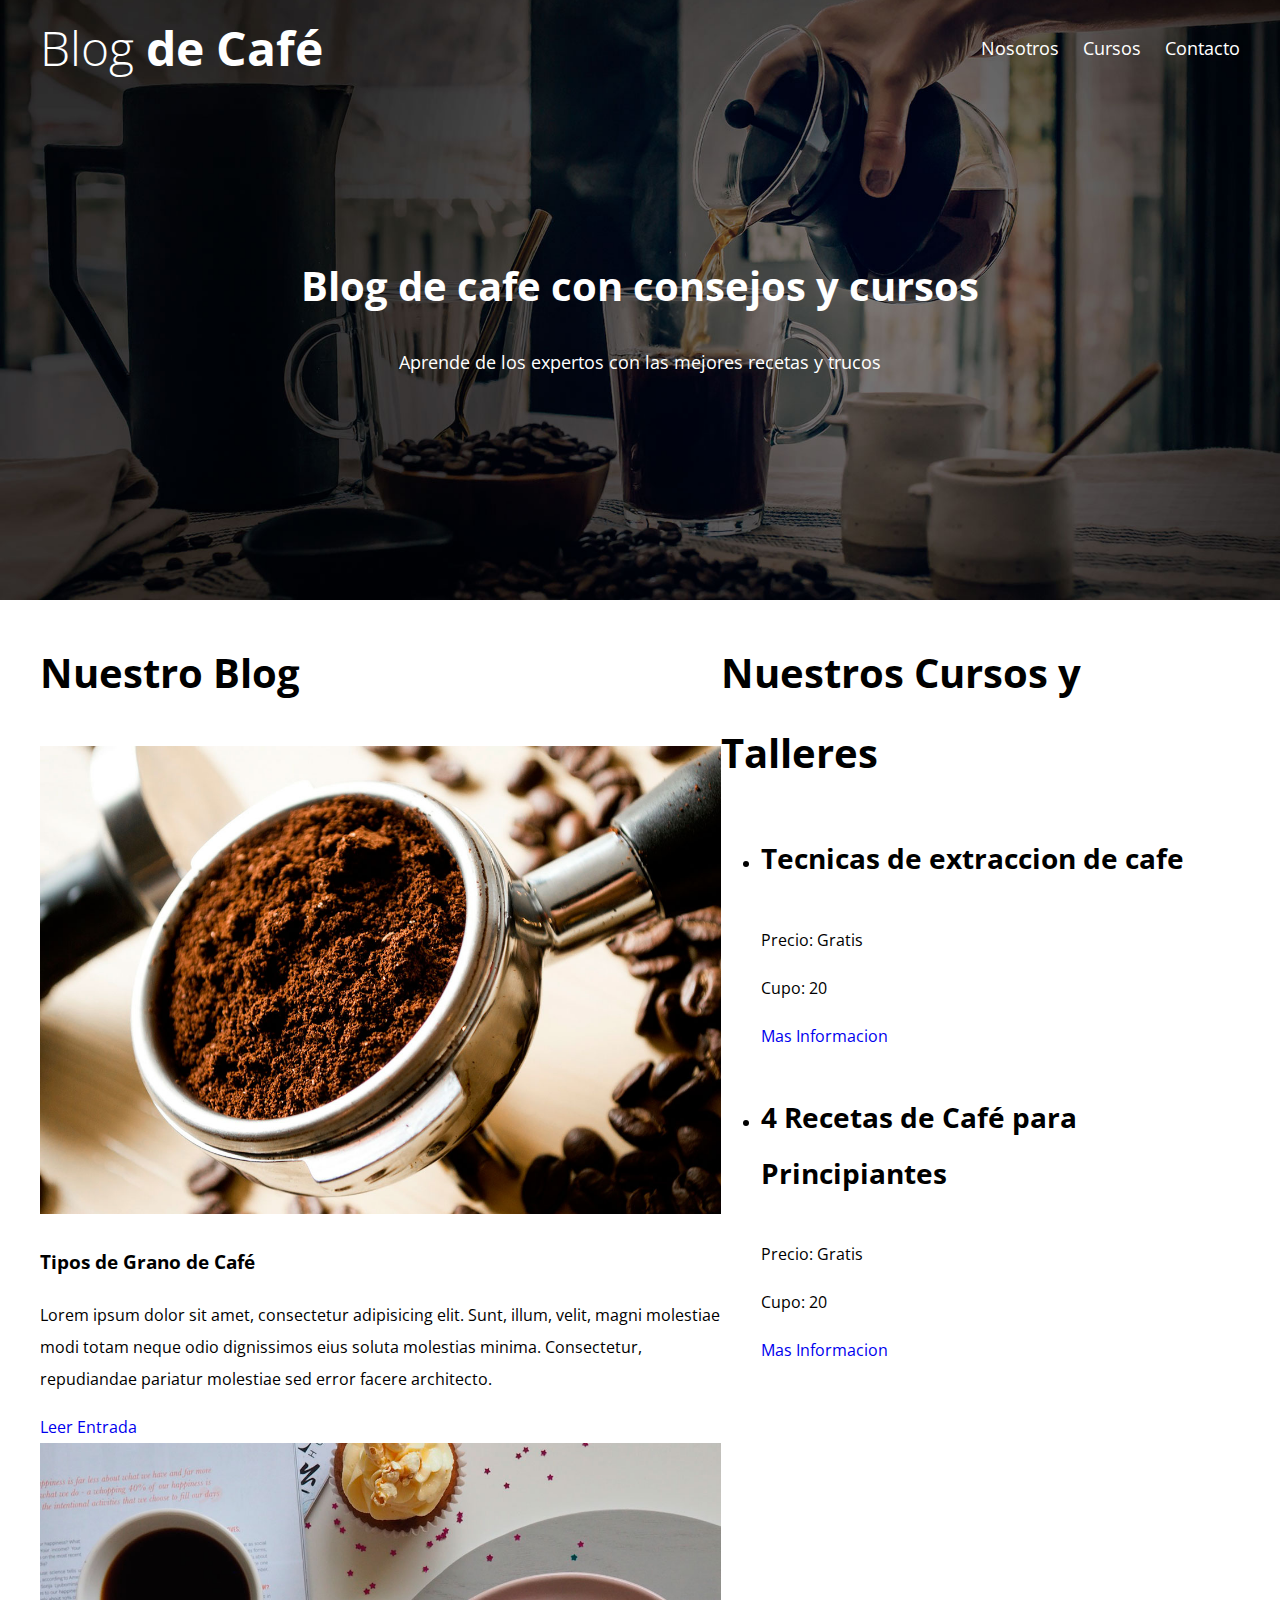
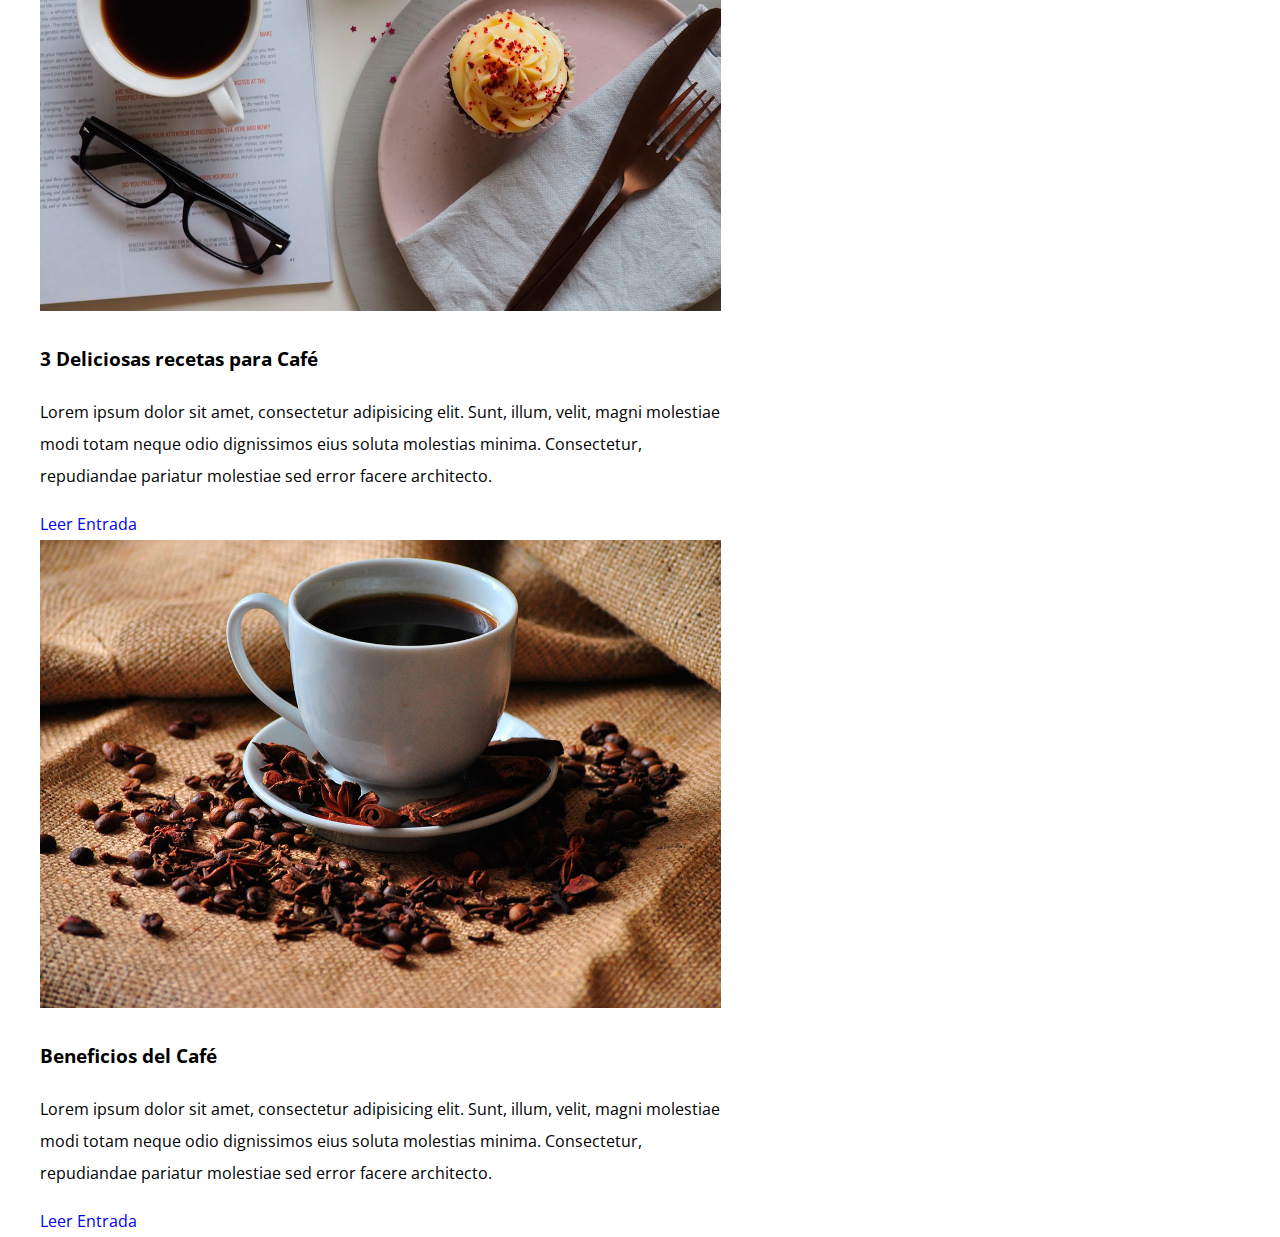
==== index.html @ baa97a4b "configurando blog y cursos" ====
<!DOCTYPE html>
<html lang="es">

<head>
    <meta charset="UTF-8">
    <meta name="viewport" content="width=device-width, initial-scale=1.0">
    <link href="https://fonts.googleapis.com/css?family=Open+Sans:300,400|PT+Sans:400,700" rel="stylesheet">
    <meta http-equiv="X-UA-Compatible" content="ie=edge">
    <title>Proyecto Cafe</title>
    <link rel="stylesheet" href="css/normalize.css">
    <link rel="stylesheet" href="css/styles.css">
</head>

<body>
    <header class="side-header">
        <div class="contenedor">
            <div class="barra">
                <a href="index.html">
                    <h1 class="no-margin">Blog <span>de Café</span></h1>
                </a>
                <nav class="nav">
                    <a href="nosotros.html">Nosotros</a>
                    <a href="cursos.html">Cursos</a>
                    <a href="Contacto">Contacto</a>
                </nav>
            </div>


            <div class="texto-header">
                <h2 class="no-margin">Blog de cafe con consejos y cursos</h2>
                <p>Aprende de los expertos con las mejores recetas y trucos</p>
            </div>
        </div>
    </header>

    <div class="contenido-principal contenedor">

        <main class="blog">
            <h2>Nuestro Blog</h2>
            <article class="entrada-blog">
                <div class="imagen">
                    <img src="img/blog1.jpg" alt="blog1">
                </div>
                <div class="contenido-blog">
                    <h3>Tipos de Grano de Café</h3>

                    <p>Lorem ipsum dolor sit amet, consectetur adipisicing elit. Sunt, illum, velit, magni molestiae
                        modi totam neque odio dignissimos eius soluta molestias minima. Consectetur, repudiandae
                        pariatur molestiae sed error facere architecto.</p>
                </div>
                <a href="#" class="btn btn-primario">Leer Entrada</a>
            </article>
            <article class="entrada-blog">
                <div class="imagen">
                    <img src="img/blog2.jpg" alt="blog1">
                </div>
                <div class="contenido-blog">
                    <h3>3 Deliciosas recetas para Café</h3>

                    <p>Lorem ipsum dolor sit amet, consectetur adipisicing elit. Sunt, illum, velit, magni molestiae
                        modi totam neque odio dignissimos eius soluta molestias minima. Consectetur, repudiandae
                        pariatur molestiae sed error facere architecto.</p>
                </div>
                <a href="#" class="btn btn-primario">Leer Entrada</a>
            </article>
            <article class="entrada-blog">
                <div class="imagen">
                    <img src="img/blog3.jpg" alt="blog1">
                </div>
                <div class="contenido-blog">
                    <h3>Beneficios del Café</h3>

                    <p>Lorem ipsum dolor sit amet, consectetur adipisicing elit. Sunt, illum, velit, magni molestiae
                        modi totam neque odio dignissimos eius soluta molestias minima. Consectetur, repudiandae
                        pariatur molestiae sed error facere architecto.</p>
                </div>
                <a href="#" class="btn btn-primario">Leer Entrada</a>
            </article>
        </main>
        <aside class="clases">
            <h2>Nuestros Cursos y Talleres</h2>

            <ul class="curso-lista">
                <li class="curso">
                    <h4>Tecnicas de extraccion de cafe</h4>
                    <p>Precio: <span>Gratis</span></p>
                    <p>Cupo: <span>20</span></p>
                    <a href="#" class="btn btn-primario">Mas Informacion</a>
                </li>
                <li class="curso">
                        <h4>4 Recetas de Café para Principiantes</h4>
                        <p>Precio: <span>Gratis</span></p>
                        <p>Cupo: <span>20</span></p>
                        <a href="#" class="btn btn-primario">Mas Informacion</a>
                    </li>
            </ul>
        </aside>

    </div>

</body>

</html>
---- css/styles.css ----
html{
    box-sizing: border-box;
    font-size: 62.5%; /**reset para rems --62.5% =10px
    rems unidad de medida para todas las pantallas*/
}

*,*:before, *:after{
 box-sizing: inherit;
}

body{
    font-family: 'Open Sans', sans-serif;
    font-size: 1.6rem;
    line-height: 2;
}


/*Globales*/

a{
    text-decoration: none;
}

img{
    max-width: 100%;
}

.contenedor{
    max-width: 120rem;
    margin:0 auto;
}

h1, h2, h3,h4{
    font-family: font-family: 'PT Sans', sans-serif;
}

h1{
    font-size: 4.8rem;
}

h2{
    font-size: 4rem;
}

h3{
    font-size: 32.rem;
}

h4{
    font-size: 2.8rem;
}


/**utilidades**/

.centrar-texto{
    text-align: center;
}

.no-margin{
    margin:0;
}



/**header**/

@media (min-width:768px){
    .barra{
        display: flex;
        justify-content: space-between;
        align-items: center
    }
 
}

.side-header{
    background-image: url(../img/banner.jpg);
    height: 60rem;
    background-position: center center; 
    background-repeat: no-repeat;
    background-size: cover;
}

@media (min-width: ) {
    
}

.side-header a{
    color: white;
   
}

.side-header h1{
    text-align: center;
    font-weight: 300;
}
.side-header h1 span{
    font-weight: 700;
}

.nav a{
    display: block;
    text-align: center;
    font-size: 1.8rem;
}

/*los media query son recomendables hacerlos. justo cerca a la lidea de ccs*/

@media (min-width: 768px) {
    .nav a{
        display: inline;
        margin-right: 2rem;
    }

    .nav a:last-of-type{
        margin-right: 0;
    }
}

.texto-header{
    text-align: center;
    color: white;
    margin-top: 5rem;
}

@media (min-width: 768px) {
    .texto-header{
        margin-top: 15rem;
    }
    
}

.texto-header p{
    font-size: 1.8rem;
}


/*contenido principal*/

.contenido-principal{
    display: flex;
    justify-content: space-between;
}

.blog{
    flex-basis: 60%;
}

.cursos{
    flex-basis: calc(40% - 1rem);
}
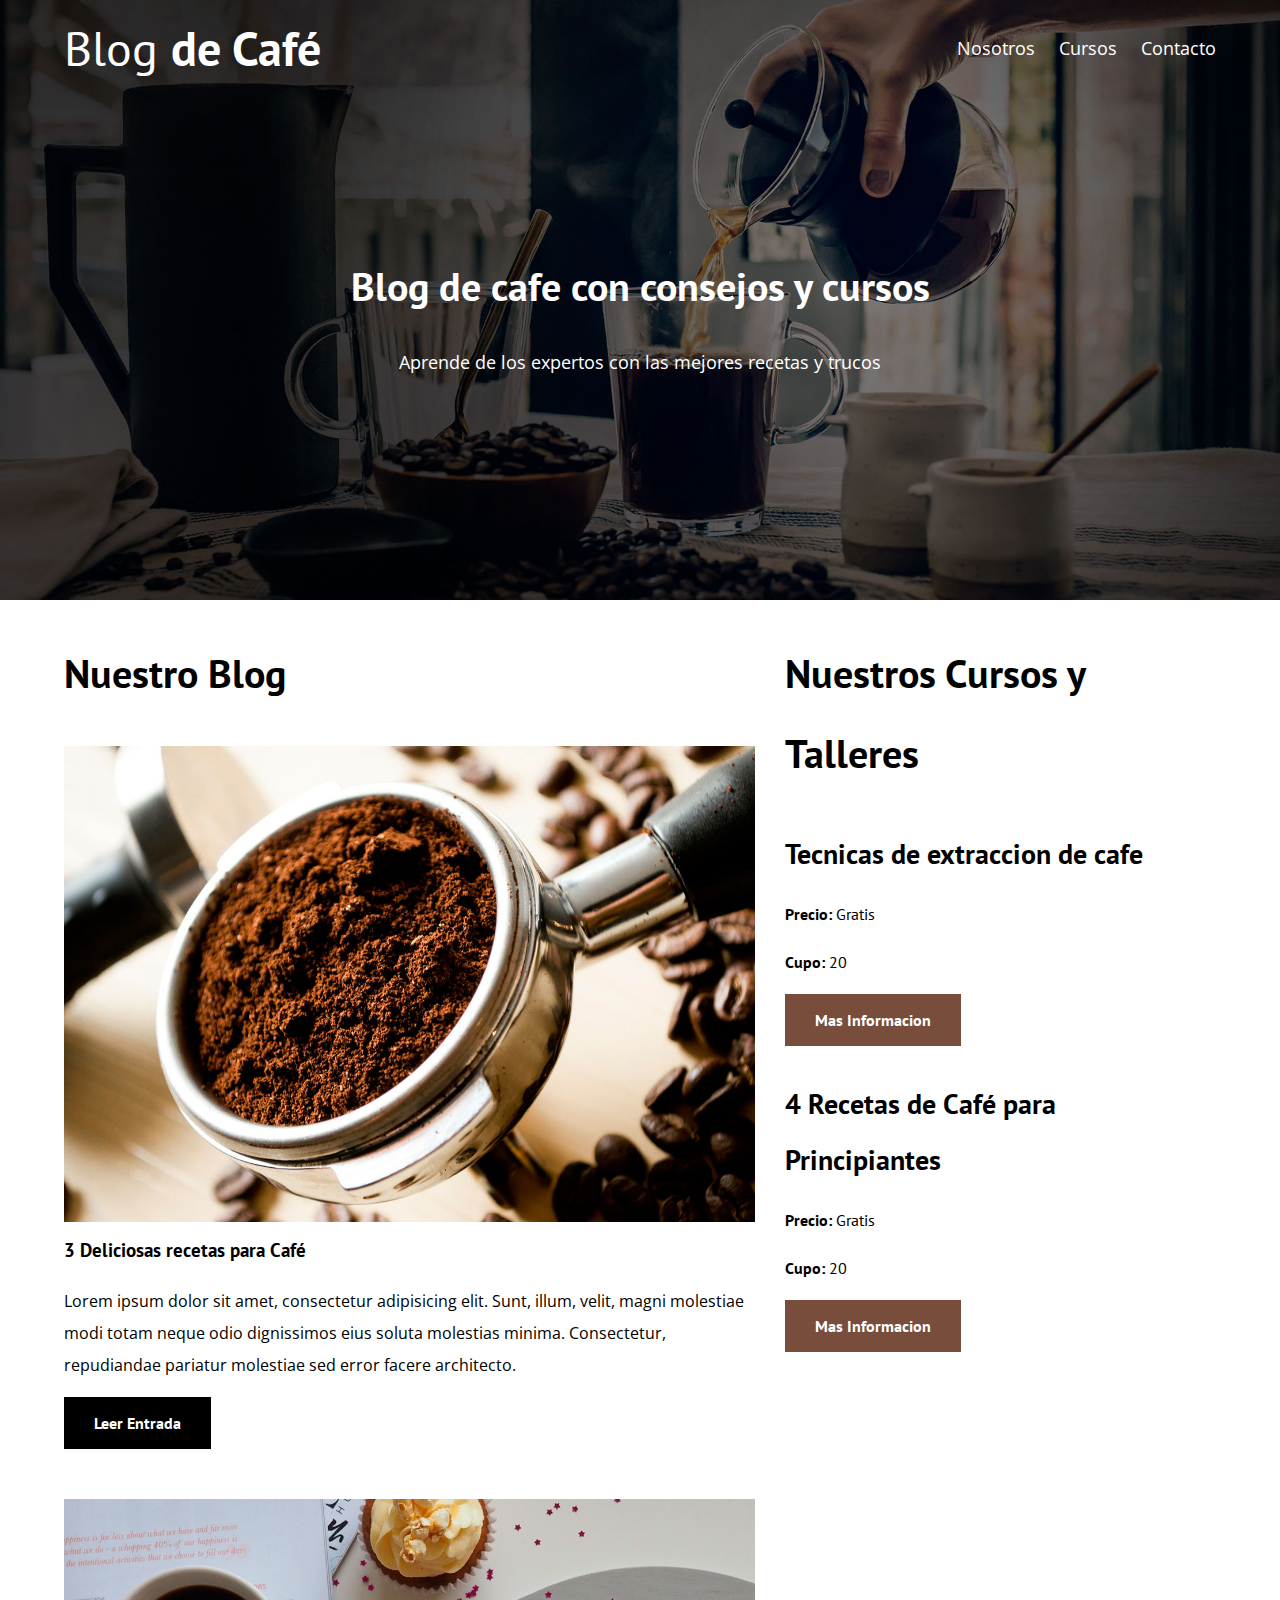
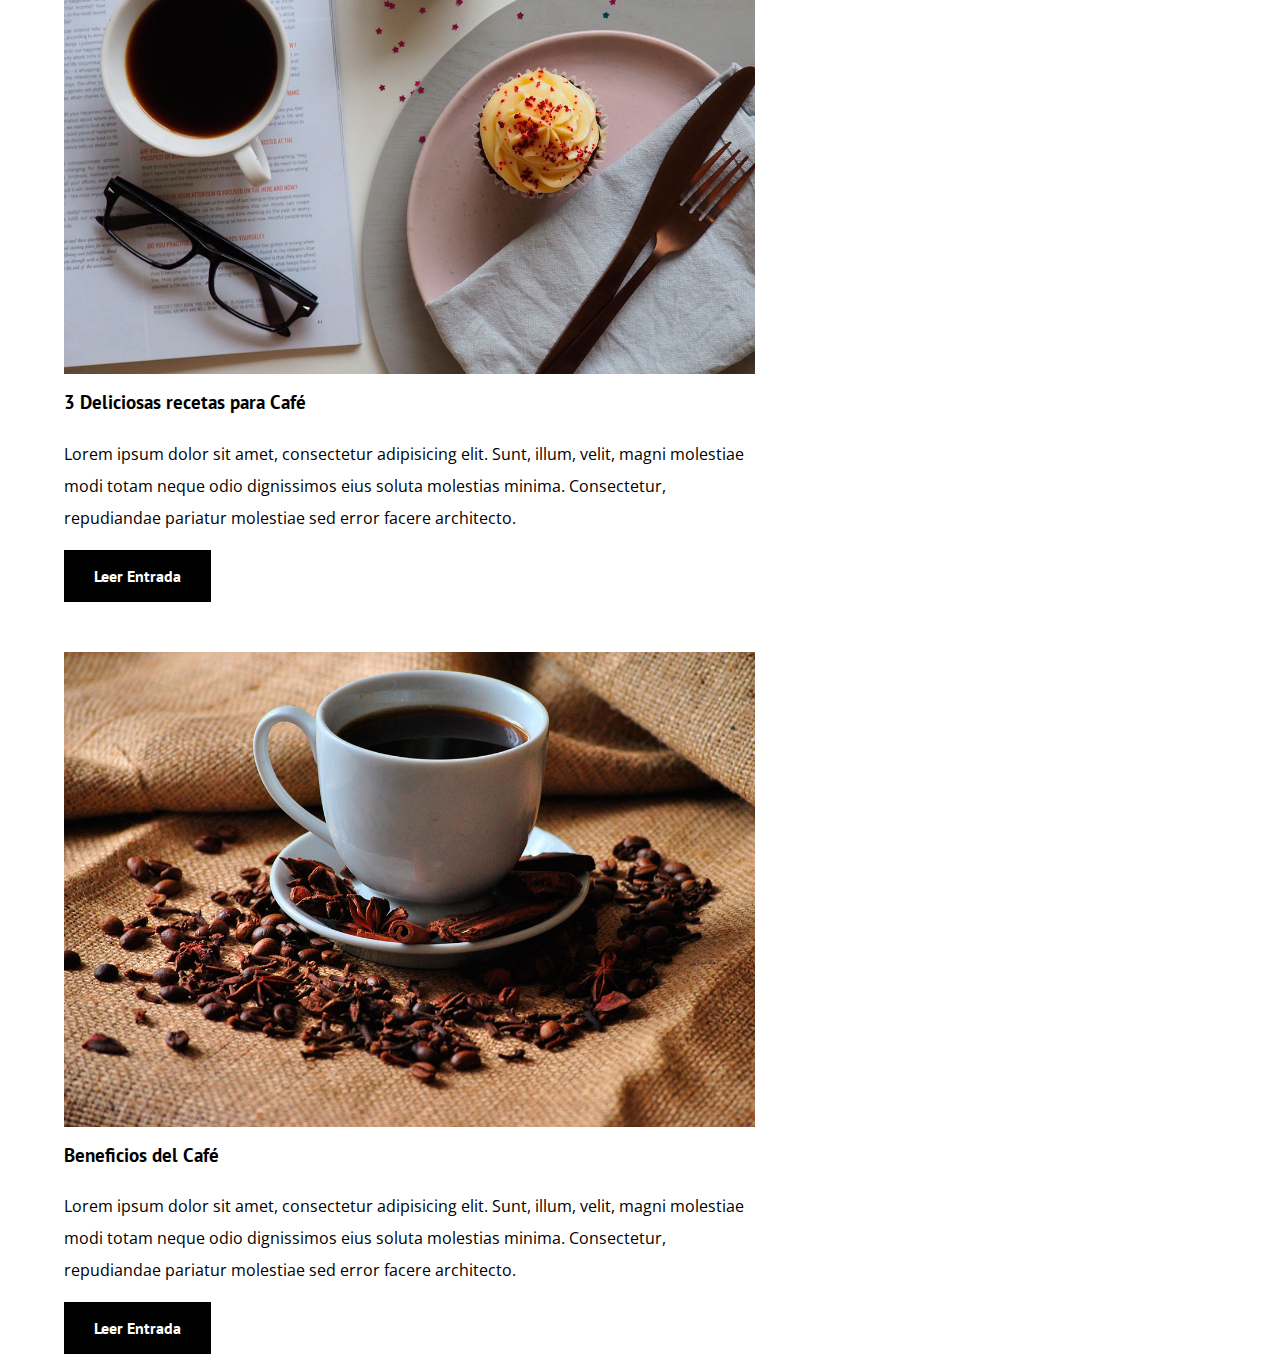
==== commit a264684b: "index" ====
--- a/index.html
+++ b/index.html
@@ -38,43 +38,46 @@
         <main class="blog">
             <h2>Nuestro Blog</h2>
             <article class="entrada-blog">
-                <div class="imagen">
-                    <img src="img/blog1.jpg" alt="blog1">
-                </div>
-                <div class="contenido-blog">
-                    <h3>Tipos de Grano de Café</h3>
-
-                    <p>Lorem ipsum dolor sit amet, consectetur adipisicing elit. Sunt, illum, velit, magni molestiae
-                        modi totam neque odio dignissimos eius soluta molestias minima. Consectetur, repudiandae
-                        pariatur molestiae sed error facere architecto.</p>
-                </div>
-                <a href="#" class="btn btn-primario">Leer Entrada</a>
-            </article>
+                    <div class="imagen">
+                        <img src="img/blog1.jpg" alt="blog1">
+                    </div>
+                    <div class="contenido-blog">
+                        <h3 class="no-margin">3 Deliciosas recetas para Café</h3>
+    
+                        <p>Lorem ipsum dolor sit amet, consectetur adipisicing elit. Sunt, illum, velit, magni molestiae
+                            modi totam neque odio dignissimos eius soluta molestias minima. Consectetur, repudiandae
+                            pariatur molestiae sed error facere architecto.</p>
+                        <a href="#" class="btn btn-primario">Leer Entrada</a>
+                    </div>
+    
+                </article>
             <article class="entrada-blog">
                 <div class="imagen">
                     <img src="img/blog2.jpg" alt="blog1">
                 </div>
                 <div class="contenido-blog">
-                    <h3>3 Deliciosas recetas para Café</h3>
+                    <h3 class="no-margin">3 Deliciosas recetas para Café</h3>
 
                     <p>Lorem ipsum dolor sit amet, consectetur adipisicing elit. Sunt, illum, velit, magni molestiae
                         modi totam neque odio dignissimos eius soluta molestias minima. Consectetur, repudiandae
                         pariatur molestiae sed error facere architecto.</p>
+                    <a href="#" class="btn btn-primario">Leer Entrada</a>
                 </div>
-                <a href="#" class="btn btn-primario">Leer Entrada</a>
+
             </article>
             <article class="entrada-blog">
                 <div class="imagen">
                     <img src="img/blog3.jpg" alt="blog1">
                 </div>
                 <div class="contenido-blog">
-                    <h3>Beneficios del Café</h3>
+                    <h3 class="no-margin">Beneficios del Café</h3>
 
                     <p>Lorem ipsum dolor sit amet, consectetur adipisicing elit. Sunt, illum, velit, magni molestiae
                         modi totam neque odio dignissimos eius soluta molestias minima. Consectetur, repudiandae
                         pariatur molestiae sed error facere architecto.</p>
+                    <a href="#" class="btn btn-primario">Leer Entrada</a>
                 </div>
-                <a href="#" class="btn btn-primario">Leer Entrada</a>
+
             </article>
         </main>
         <aside class="clases">
@@ -82,17 +85,17 @@
 
             <ul class="curso-lista">
                 <li class="curso">
-                    <h4>Tecnicas de extraccion de cafe</h4>
+                    <h4 class="no-margin">Tecnicas de extraccion de cafe</h4>
                     <p>Precio: <span>Gratis</span></p>
                     <p>Cupo: <span>20</span></p>
-                    <a href="#" class="btn btn-primario">Mas Informacion</a>
+                    <a href="#" class="btn btn-segundario">Mas Informacion</a>
                 </li>
                 <li class="curso">
-                        <h4>4 Recetas de Café para Principiantes</h4>
-                        <p>Precio: <span>Gratis</span></p>
-                        <p>Cupo: <span>20</span></p>
-                        <a href="#" class="btn btn-primario">Mas Informacion</a>
-                    </li>
+                    <h4 class="no-margin">4 Recetas de Café para Principiantes</h4>
+                    <p>Precio: <span>Gratis</span></p>
+                    <p>Cupo: <span>20</span></p>
+                    <a href="#" class="btn btn-segundario">Mas Informacion</a>
+                </li>
             </ul>
         </aside>
 
--- a/css/styles.css
+++ b/css/styles.css
@@ -28,11 +28,12 @@
 
 .contenedor{
     max-width: 120rem;
+    width: 90%;
     margin:0 auto;
 }
 
 h1, h2, h3,h4{
-    font-family: font-family: 'PT Sans', sans-serif;
+    font-family:  'PT Sans', sans-serif;
 }
 
 h1{
@@ -41,6 +42,7 @@
 
 h2{
     font-size: 4rem;
+
 }
 
 h3{
@@ -62,6 +64,31 @@
     margin:0;
 }
 
+
+/*botones*/
+
+.btn{
+ display: block;
+ text-align: center;
+ padding: 1rem 3rem;
+ color: white;
+ font-family:  'PT Sans', sans-serif;
+ font-weight: 700;
+}
+
+@media (min-width: 768px) {
+    .btn{
+        display: inline-block;  
+    }
+}
+
+.btn-primario{
+    background-color: black;
+}
+
+.btn-segundario{
+    background-color: #784d3c
+}
 
 
 /**header**/
@@ -83,9 +110,7 @@
     background-size: cover;
 }
 
-@media (min-width: ) {
-    
-}
+
 
 .side-header a{
     color: white;
@@ -141,13 +166,62 @@
 
 .contenido-principal{
     display: flex;
-    justify-content: space-between;
-}
-
-.blog{
-    flex-basis: 60%;
-}
-
-.cursos{
-    flex-basis: calc(40% - 1rem);
+    flex-wrap: wrap;
+}
+
+.blog,
+.clases {
+    flex-grow: 0;
+    flex-shrink: 0;
+    flex-basis: 100%;
+}
+/*con este atributo cambiamos la posicion de la clase 
+siempre y cuando usemos flexbox*/
+.clases{
+    order: -1;
+}
+
+@media (min-width: 768px) {
+    .contenido-principal{
+        justify-content: space-between;
+    }
+
+    .blog{
+        flex-basis: 60%;
+        order: -1;
+    }
+
+    .clases{
+        flex-basis: calc(40% - 3rem)
+    }  
+}
+
+/* opcional*/
+
+.entrada-blog{
+    margin-bottom: 5rem;
+}
+
+.entrada-blog:last-of-type{
+    margin-bottom: 0;
+}
+
+/*aside*/
+
+.curso-lista{
+    padding: 0;
+    list-style: none;
+}
+
+.curso{
+    padding-bottom: 3rem;
+}
+
+.curso p{ 
+    font-family:  'PT Sans', sans-serif;
+    font-weight: 700;
+}
+
+.curso p span{
+    font-weight: 400;
 }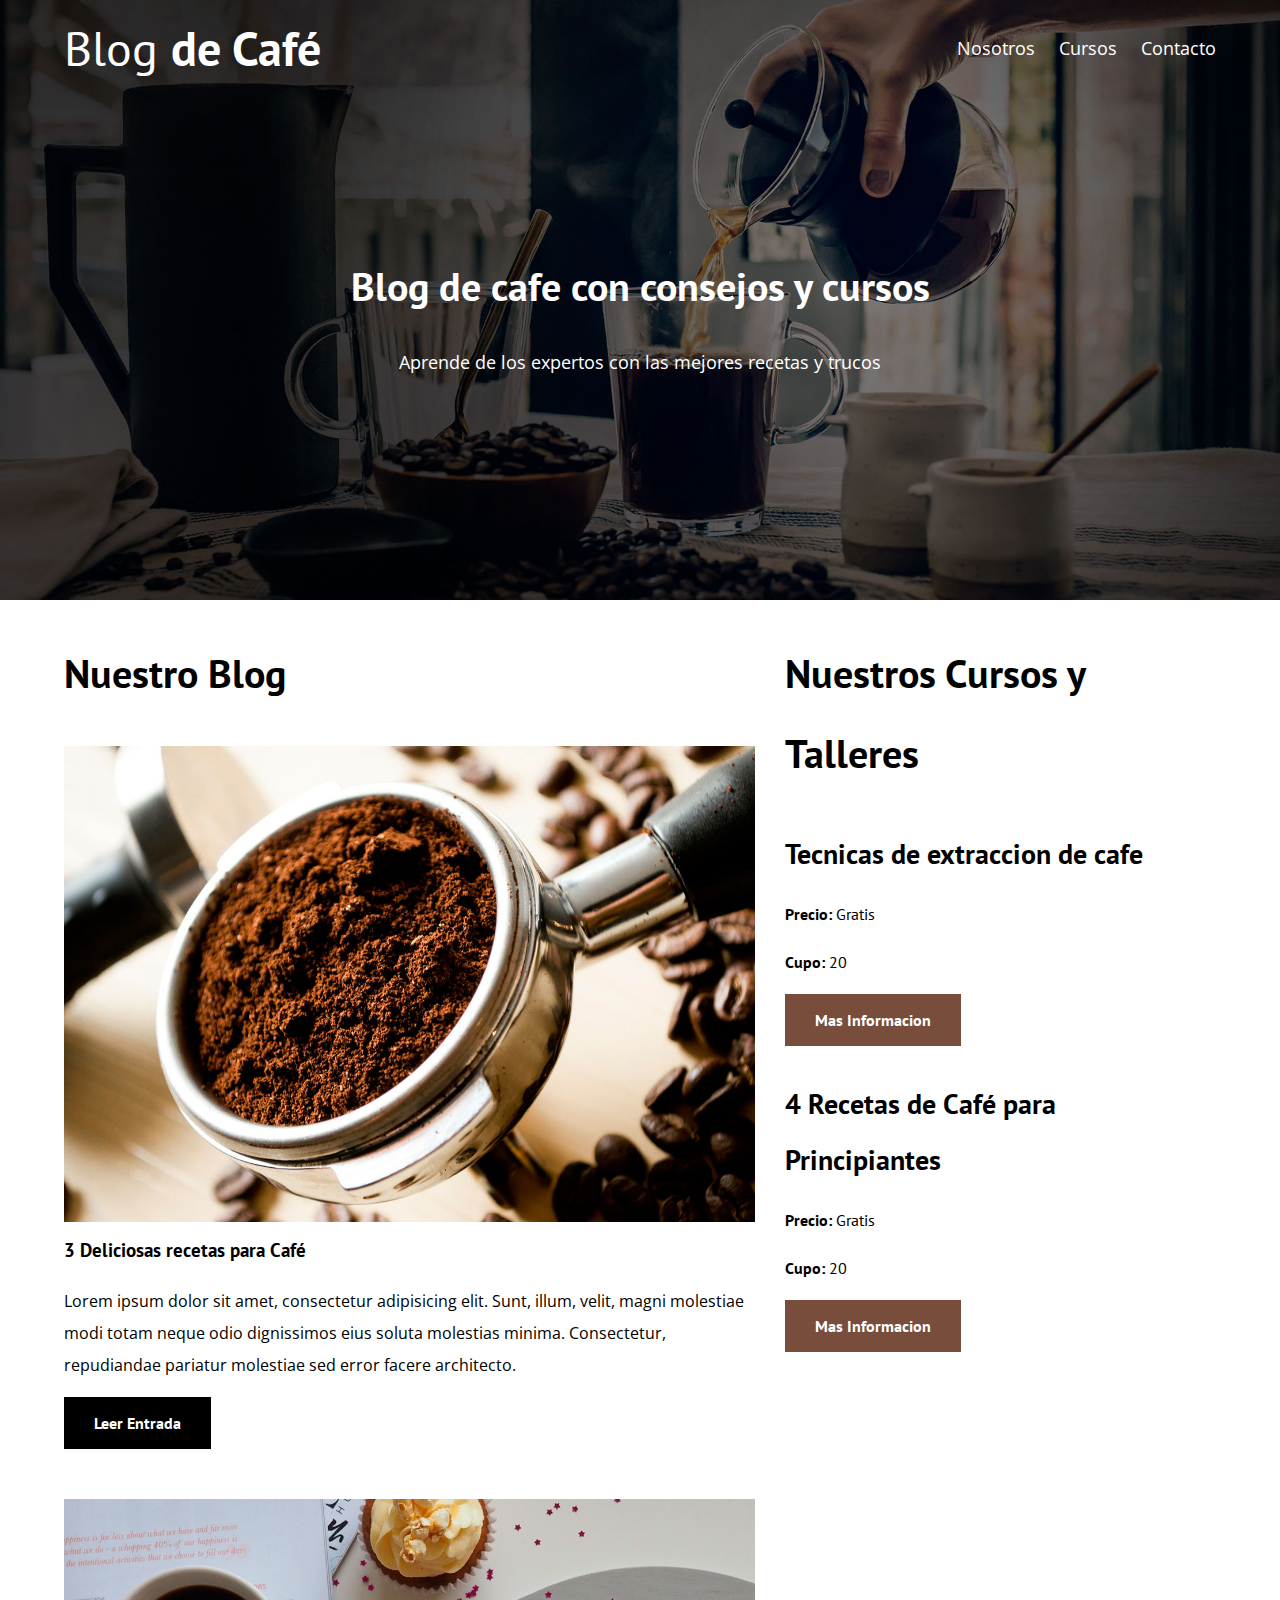
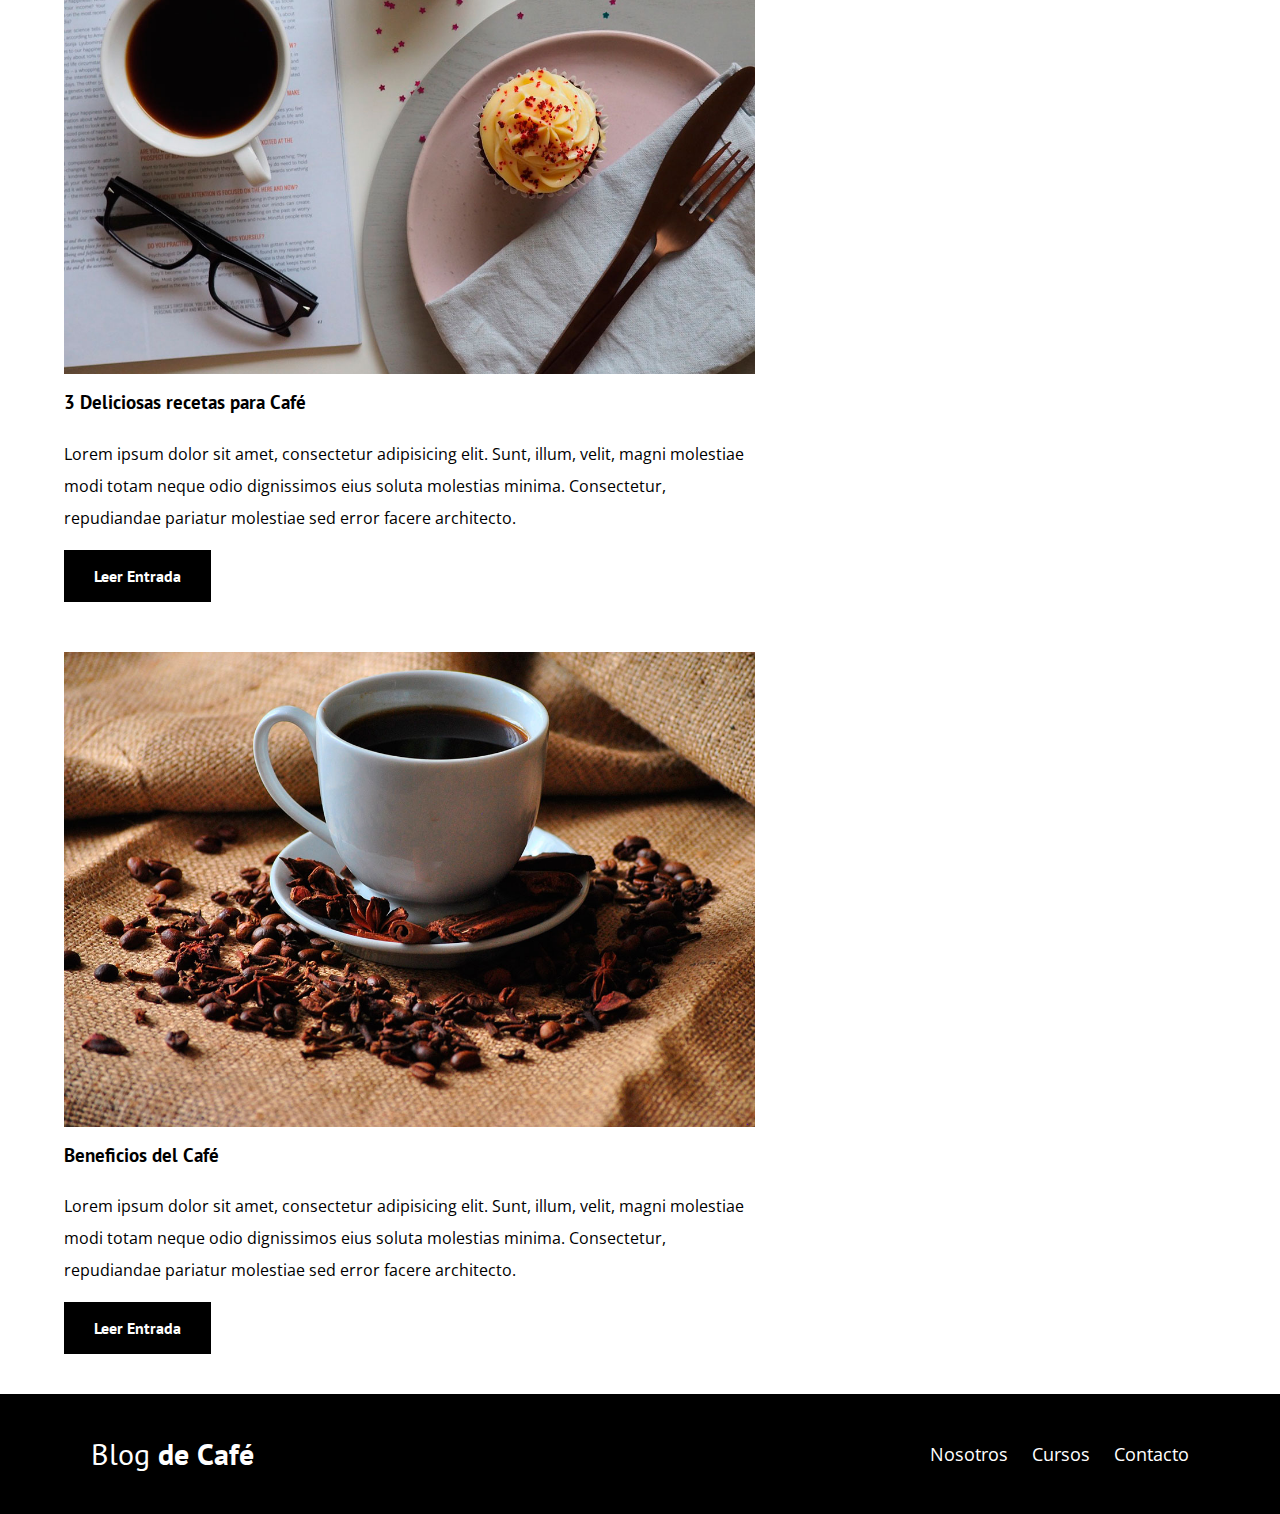
==== commit e0bac377: "index perminado" ====
--- a/index.html
+++ b/index.html
@@ -38,19 +38,19 @@
         <main class="blog">
             <h2>Nuestro Blog</h2>
             <article class="entrada-blog">
-                    <div class="imagen">
-                        <img src="img/blog1.jpg" alt="blog1">
-                    </div>
-                    <div class="contenido-blog">
-                        <h3 class="no-margin">3 Deliciosas recetas para Café</h3>
-    
-                        <p>Lorem ipsum dolor sit amet, consectetur adipisicing elit. Sunt, illum, velit, magni molestiae
-                            modi totam neque odio dignissimos eius soluta molestias minima. Consectetur, repudiandae
-                            pariatur molestiae sed error facere architecto.</p>
-                        <a href="#" class="btn btn-primario">Leer Entrada</a>
-                    </div>
-    
-                </article>
+                <div class="imagen">
+                    <img src="img/blog1.jpg" alt="blog1">
+                </div>
+                <div class="contenido-blog">
+                    <h3 class="no-margin">3 Deliciosas recetas para Café</h3>
+
+                    <p>Lorem ipsum dolor sit amet, consectetur adipisicing elit. Sunt, illum, velit, magni molestiae
+                        modi totam neque odio dignissimos eius soluta molestias minima. Consectetur, repudiandae
+                        pariatur molestiae sed error facere architecto.</p>
+                    <a href="#" class="btn btn-primario">Leer Entrada</a>
+                </div>
+
+            </article>
             <article class="entrada-blog">
                 <div class="imagen">
                     <img src="img/blog2.jpg" alt="blog1">
@@ -101,6 +101,20 @@
 
     </div>
 
+    <footer class="site-footer">
+        <div class="contenedor">
+            <div class="barra">
+                <p class="no-margin">Blog <span>de Café</span></p>
+
+                <nav class="nav">
+                        <a href="nosotros.html">Nosotros</a>
+                        <a href="cursos.html">Cursos</a>
+                        <a href="Contacto">Contacto</a>
+                    </nav>
+            </div>
+        </div>
+    </footer>
+
 </body>
 
 </html>--- a/css/styles.css
+++ b/css/styles.css
@@ -129,6 +129,7 @@
     display: block;
     text-align: center;
     font-size: 1.8rem;
+    color: white;
 }
 
 /*los media query son recomendables hacerlos. justo cerca a la lidea de ccs*/
@@ -224,4 +225,25 @@
 
 .curso p span{
     font-weight: 400;
+}
+
+/**footer**/
+
+.site-footer{
+    background-color: black;
+    padding: 3rem;
+    margin-top: 4rem;
+    color: white;
+    text-align: center;
+}
+
+
+.site-footer p {
+    font-size: 3rem;
+    font-family:  'PT Sans', sans-serif;
+    font-weight: 400;
+}
+
+.site-footer p span{
+    font-weight: 700;
 }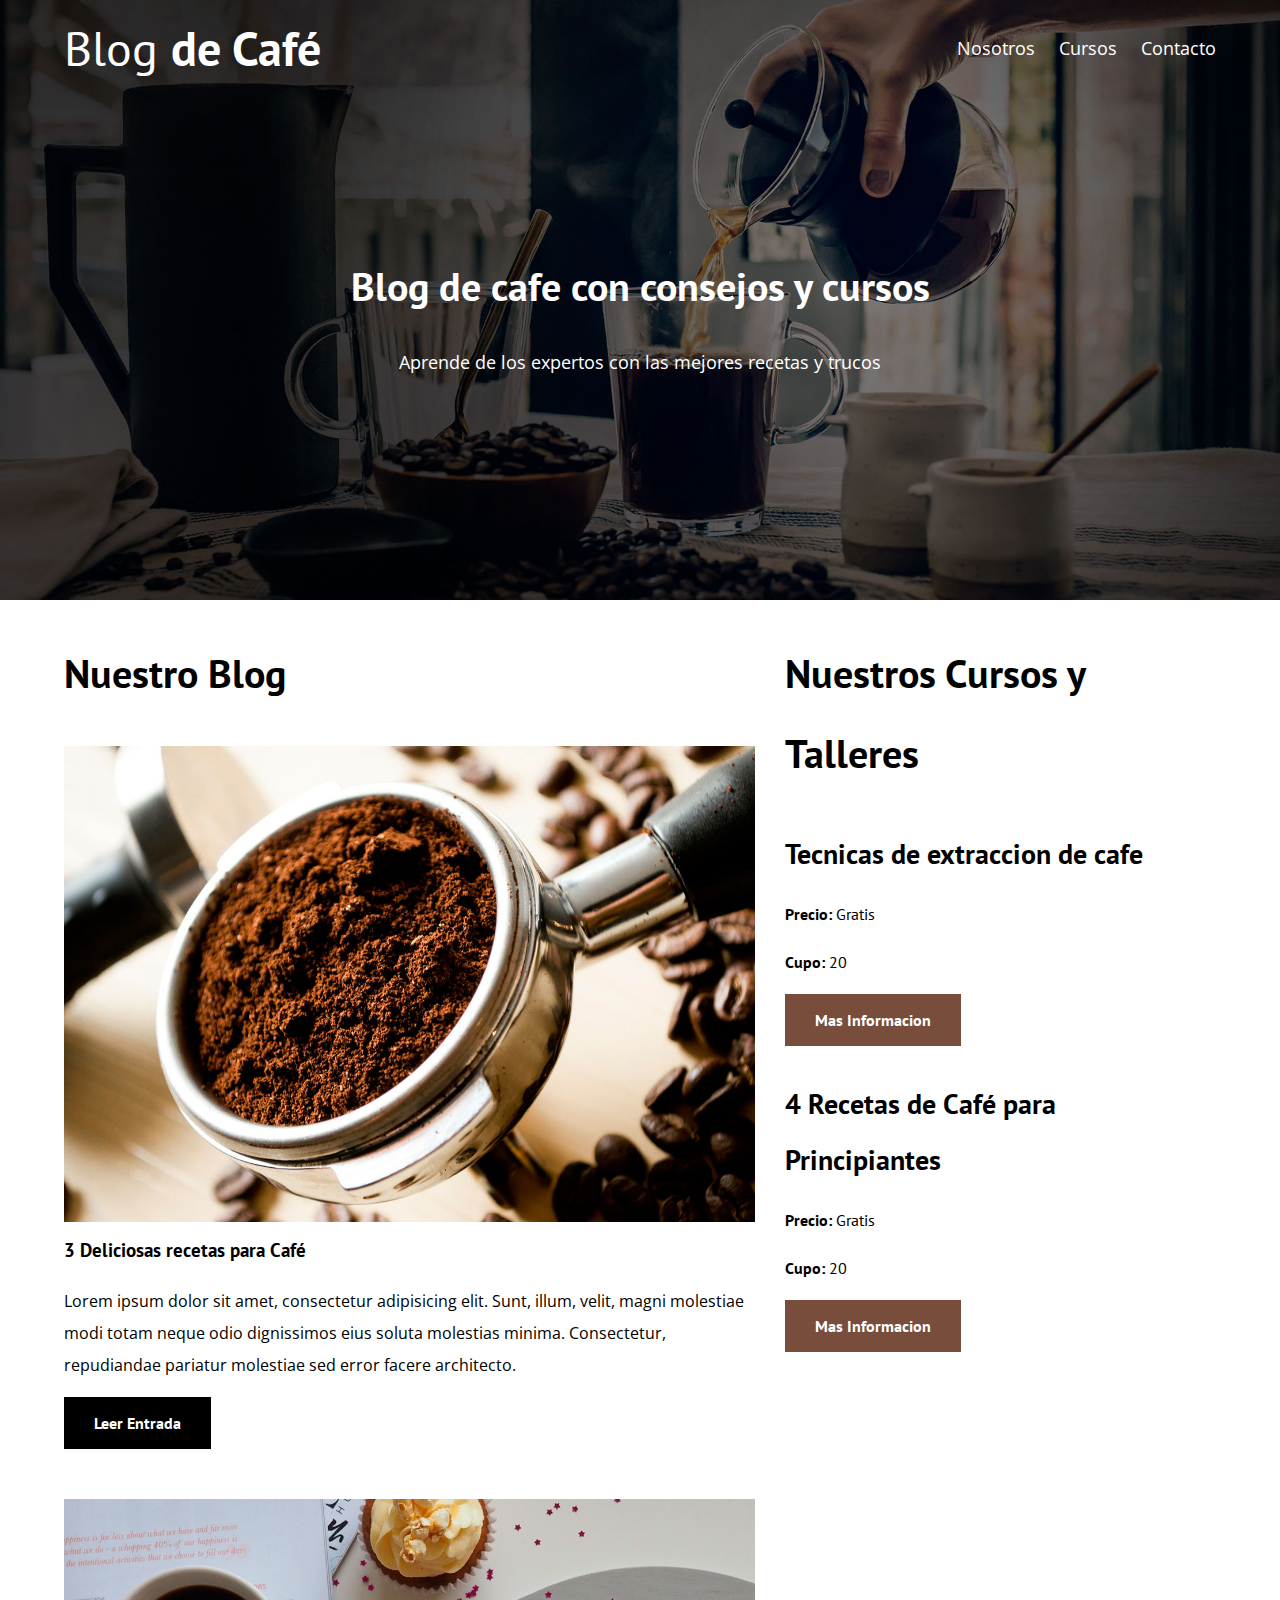
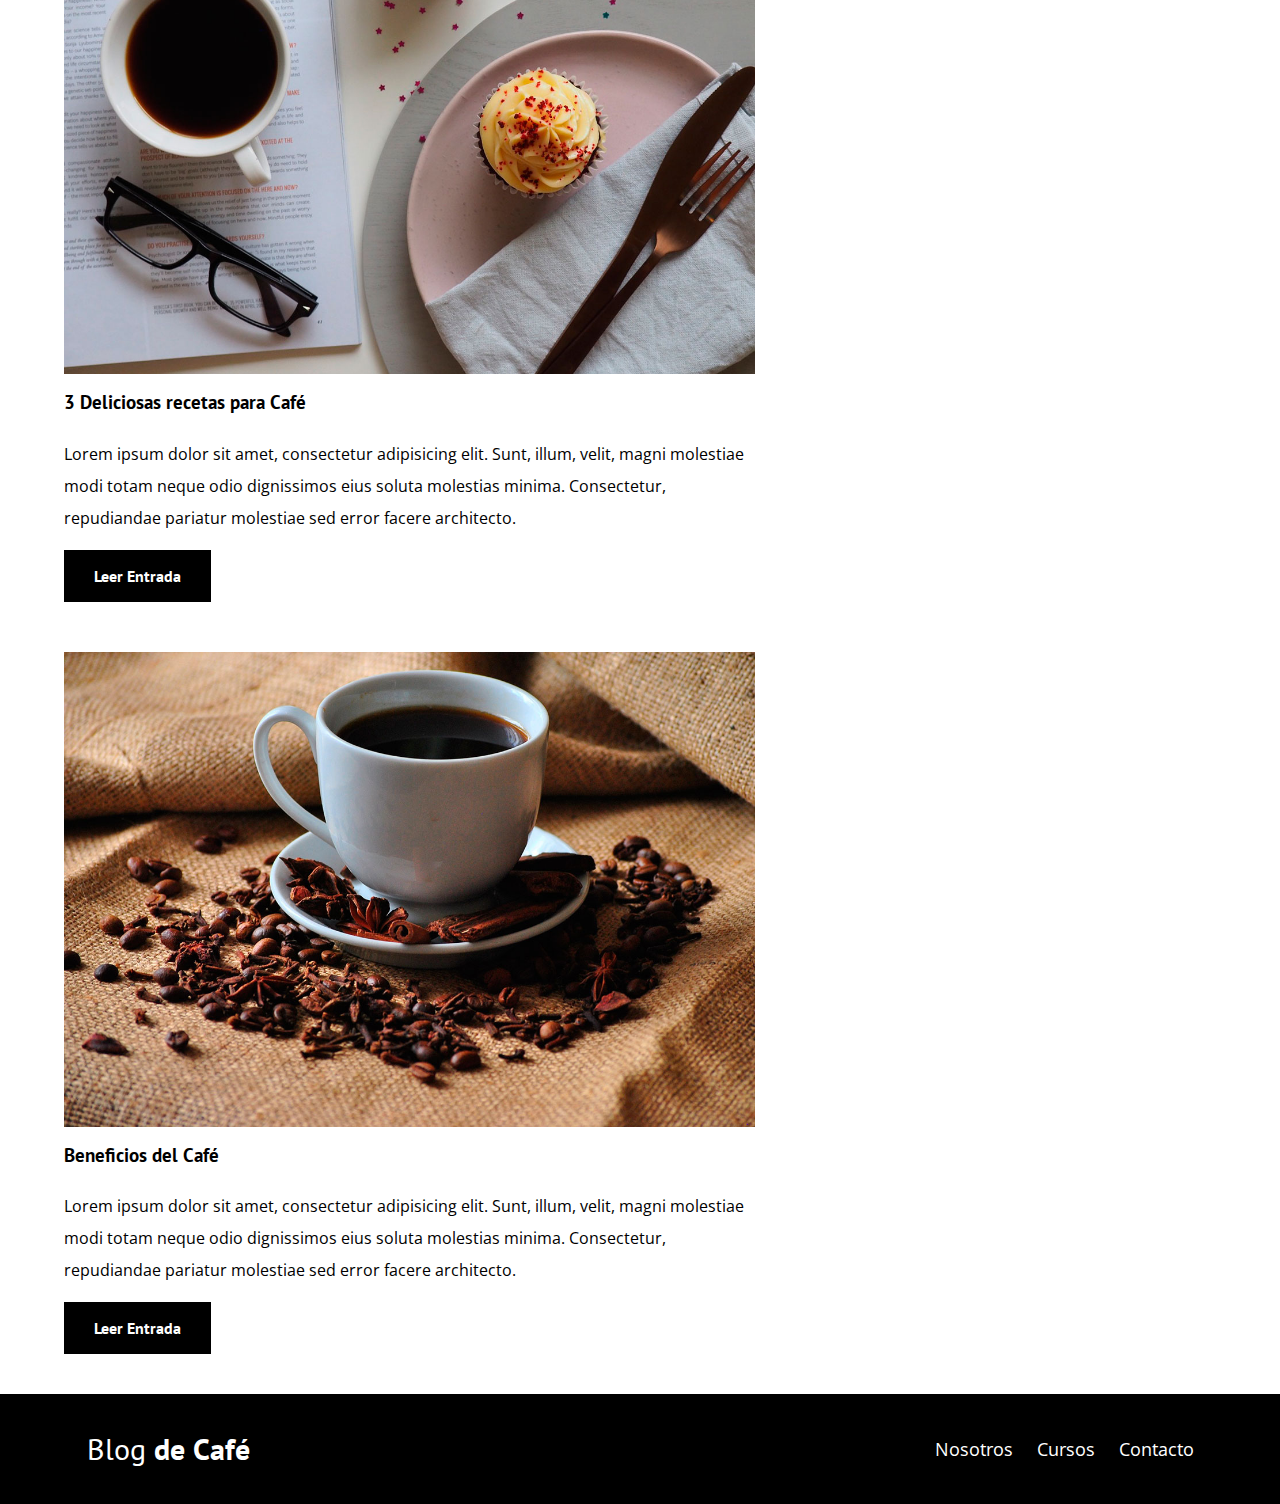
==== commit 44acad30: "sitio terminado" ====
--- a/index.html
+++ b/index.html
@@ -21,7 +21,7 @@
                 <nav class="nav">
                     <a href="nosotros.html">Nosotros</a>
                     <a href="cursos.html">Cursos</a>
-                    <a href="Contacto">Contacto</a>
+                    <a href="contacto.html">Contacto</a>
                 </nav>
             </div>
 
@@ -104,12 +104,12 @@
     <footer class="site-footer">
         <div class="contenedor">
             <div class="barra">
-                <p class="no-margin">Blog <span>de Café</span></p>
+               <a href="index.html"><p class="no-margin">Blog <span>de Café</span></p></a>     
 
                 <nav class="nav">
                         <a href="nosotros.html">Nosotros</a>
                         <a href="cursos.html">Cursos</a>
-                        <a href="Contacto">Contacto</a>
+                        <a href="contacto.html">Contacto</a>
                     </nav>
             </div>
         </div>
--- a/css/styles.css
+++ b/css/styles.css
@@ -32,6 +32,11 @@
     margin:0 auto;
 }
 
+.seccion{
+    margin: 2rem 0;
+}
+
+
 h1, h2, h3,h4{
     font-family:  'PT Sans', sans-serif;
 }
@@ -62,6 +67,41 @@
 
 .no-margin{
     margin:0;
+}
+
+/*grid*/
+
+@media (min-width: 768px) {
+    .grid{
+        display: flex;
+        justify-content: space-between;
+        padding: 0 4rem;
+        flex-wrap: wrap;
+    }
+
+    .columnas-4{
+        flex: 0 0 calc(33.3% - 2rem); 
+    }
+
+    .columnas-6{
+        flex:0 0 calc(50% - 2rem)
+    }
+
+    .columnas-8{
+        flex: 0 0 66.6%    
+    }
+
+    .columnas-10{
+        flex: 0 0 calc(83.3% - 1rem)
+    }
+
+    .columnas-12{
+        flex: 0 0 100%;
+    }
+}
+
+.centrar-columnas{
+    justify-content: center;
 }
 
 
@@ -74,6 +114,7 @@
  color: white;
  font-family:  'PT Sans', sans-serif;
  font-weight: 700;
+ border: 0;
 }
 
 @media (min-width: 768px) {
@@ -223,6 +264,12 @@
     font-weight: 700;
 }
 
+
+.curso p.parrafo-curso{
+    font-family:  'PT Sans', sans-serif;
+    font-weight: 400;
+}
+
 .curso p span{
     font-weight: 400;
 }
@@ -231,7 +278,7 @@
 
 .site-footer{
     background-color: black;
-    padding: 3rem;
+    padding: 2.5rem;
     margin-top: 4rem;
     color: white;
     text-align: center;
@@ -242,8 +289,53 @@
     font-size: 3rem;
     font-family:  'PT Sans', sans-serif;
     font-weight: 400;
+    color: white
 }
 
 .site-footer p span{
     font-weight: 700;
+}
+
+
+/*otras paginas*/
+
+.formulario-contacto{
+    background-color: white;
+    padding: 5rem;
+}
+
+@media (min-width: 768px) {
+    .formulario-contacto{
+        margin-top: -6rem;
+    }
+
+    .formulario-contacto .campo textarea{
+        height: 10rem;
+    }
+}
+
+.formulario-contacto .campo{
+    display: flex;
+    justify-content: space-between;
+    margin-bottom: 2rem;
+}
+
+.formulario-contacto .campo label{
+    flex: 0 0 8rem;
+    font-family:  'PT Sans', sans-serif;
+    font-weight: 700;
+}
+
+.formulario-contacto .campo input:not([type="submit"]) ,
+.formulario-contacto .campo textarea{
+    flex: 1;
+    border: 1px solid #e1e1e1;
+    padding: 1rem;
+}
+
+
+
+.formulario-contacto .enviar{
+   display: flex;
+   justify-content: flex-end;
 }